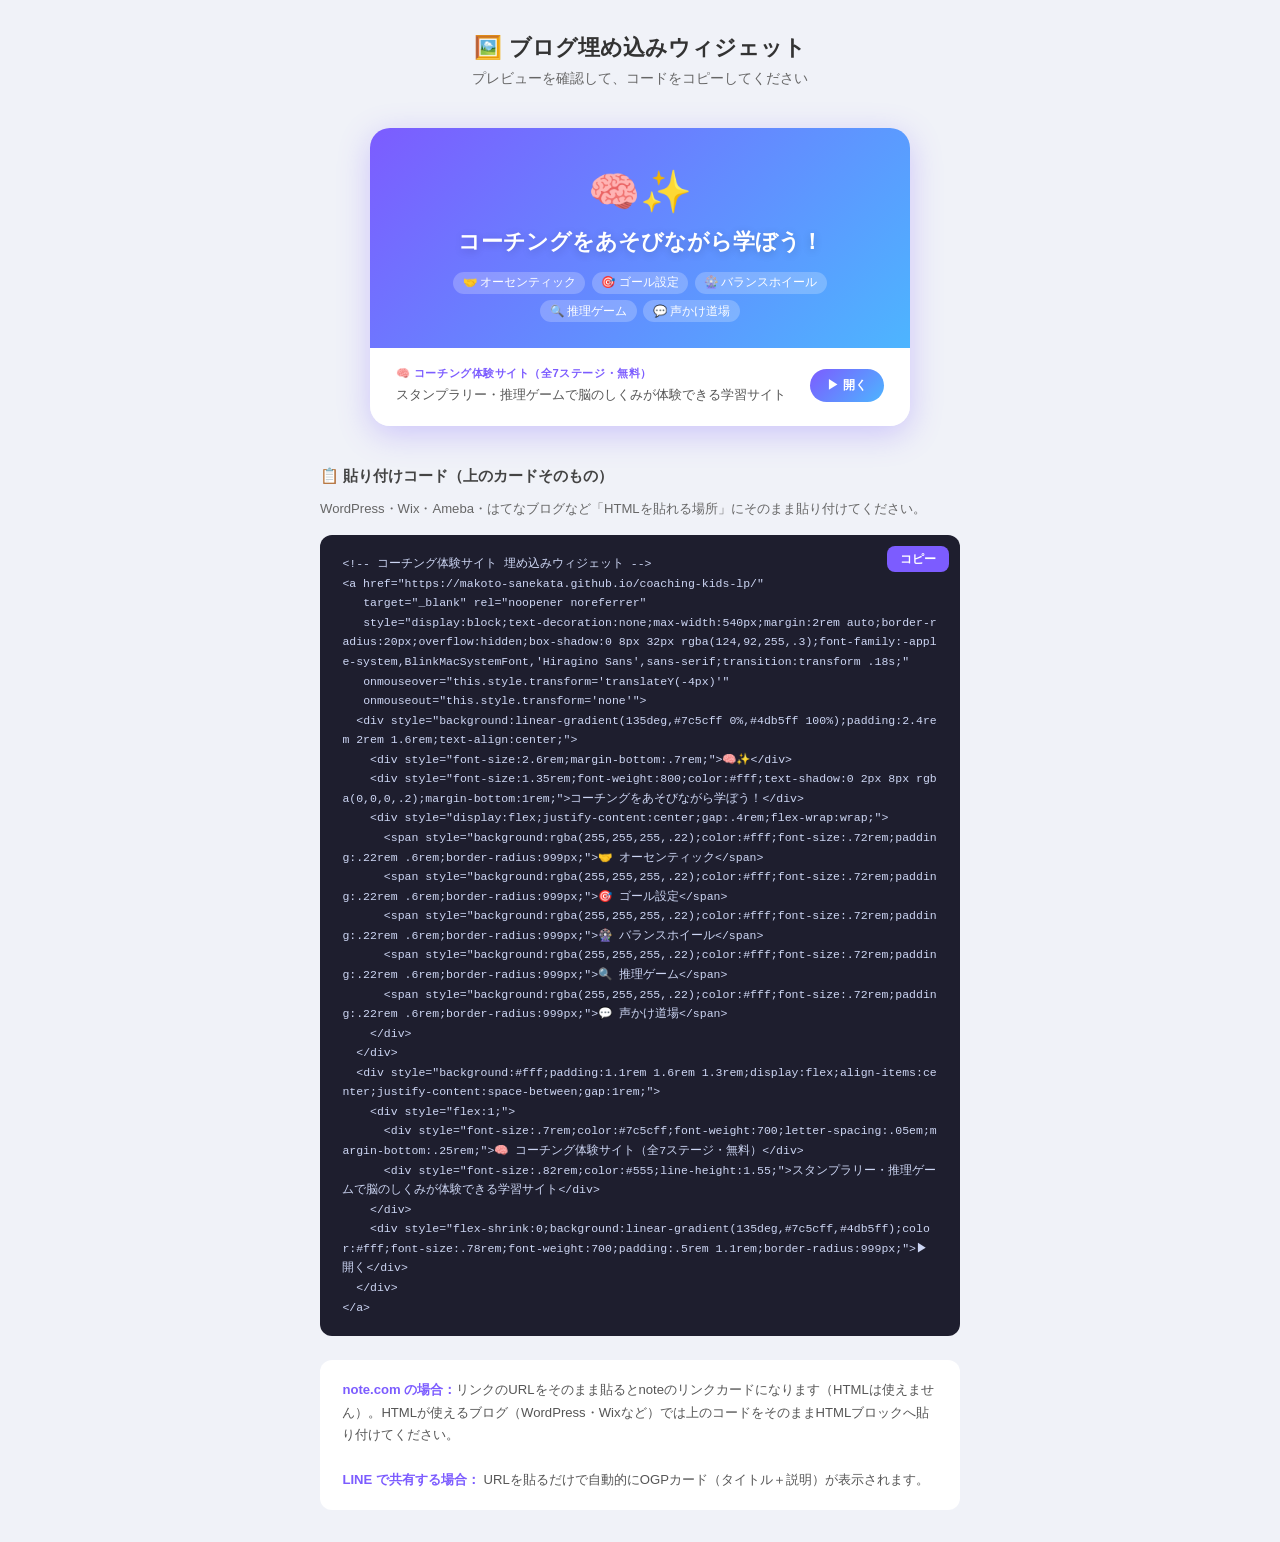
==== embed-preview.html @ ea754f9e "feat: ブログ埋め込みウィジェット プレビュー＆コピーページを追加" ====
<!DOCTYPE html>
<html lang="ja">
<head>
<meta charset="UTF-8">
<meta name="viewport" content="width=device-width, initial-scale=1.0">
<title>埋め込みウィジェット — プレビュー＆コード</title>
<style>
  * { box-sizing: border-box; margin: 0; padding: 0; }
  body {
    font-family: -apple-system, BlinkMacSystemFont, 'Hiragino Sans', sans-serif;
    background: #f0f2f8;
    min-height: 100vh;
    padding: 2rem 1rem;
    color: #333;
  }
  .page-title {
    text-align: center;
    margin-bottom: 2.5rem;
  }
  .page-title h1 { font-size: 1.4rem; margin-bottom: .4rem; }
  .page-title p  { font-size: .9rem; color: #666; }

  /* ===== プレビューカード ===== */
  .widget-card {
    display: block;
    text-decoration: none;
    max-width: 540px;
    margin: 0 auto 2.5rem;
    border-radius: 20px;
    overflow: hidden;
    box-shadow: 0 8px 32px rgba(124,92,255,.3);
    font-family: -apple-system, BlinkMacSystemFont, 'Hiragino Sans', sans-serif;
    transition: transform .18s, box-shadow .18s;
  }
  .widget-card:hover {
    transform: translateY(-4px);
    box-shadow: 0 14px 40px rgba(124,92,255,.4);
  }
  .widget-header {
    background: linear-gradient(135deg, #7c5cff 0%, #4db5ff 100%);
    padding: 2.4rem 2rem 1.6rem;
    text-align: center;
  }
  .widget-header .big-icon { font-size: 2.6rem; margin-bottom: .7rem; }
  .widget-header h2 {
    font-size: 1.35rem;
    font-weight: 800;
    color: #fff;
    text-shadow: 0 2px 8px rgba(0,0,0,.2);
    margin-bottom: 1rem;
  }
  .tag-row {
    display: flex;
    justify-content: center;
    gap: .4rem;
    flex-wrap: wrap;
  }
  .tag {
    background: rgba(255,255,255,.22);
    color: #fff;
    font-size: .72rem;
    padding: .22rem .6rem;
    border-radius: 999px;
  }
  .widget-footer {
    background: #fff;
    padding: 1.1rem 1.6rem 1.3rem;
    display: flex;
    align-items: center;
    justify-content: space-between;
    gap: 1rem;
  }
  .widget-footer .desc { flex: 1; }
  .widget-footer .desc .label {
    font-size: .7rem;
    color: #7c5cff;
    font-weight: 700;
    letter-spacing: .05em;
    margin-bottom: .25rem;
  }
  .widget-footer .desc .body {
    font-size: .82rem;
    color: #555;
    line-height: 1.55;
  }
  .widget-footer .cta-btn {
    flex-shrink: 0;
    background: linear-gradient(135deg, #7c5cff, #4db5ff);
    color: #fff;
    font-size: .78rem;
    font-weight: 700;
    padding: .5rem 1.1rem;
    border-radius: 999px;
    white-space: nowrap;
  }

  /* ===== コードブロック ===== */
  .code-section {
    max-width: 640px;
    margin: 0 auto;
  }
  .code-section h3 {
    font-size: .95rem;
    margin-bottom: .7rem;
    color: #444;
  }
  .code-section p {
    font-size: .82rem;
    color: #666;
    margin-bottom: 1rem;
    line-height: 1.6;
  }
  .code-block {
    background: #1e1e2e;
    border-radius: 12px;
    padding: 1.2rem 1.4rem;
    position: relative;
    overflow: auto;
  }
  .code-block pre {
    font-family: 'SF Mono', 'Fira Code', monospace;
    font-size: .72rem;
    color: #cdd6f4;
    white-space: pre-wrap;
    word-break: break-all;
    line-height: 1.7;
  }
  .copy-btn {
    position: absolute;
    top: .7rem;
    right: .7rem;
    background: #7c5cff;
    color: #fff;
    border: none;
    border-radius: 8px;
    padding: .35rem .8rem;
    font-size: .72rem;
    font-weight: 700;
    cursor: pointer;
    transition: background .15s;
  }
  .copy-btn:hover { background: #5a3fd6; }
  .copy-btn.copied { background: #4dd599; }

  .platform-note {
    max-width: 640px;
    margin: 1.5rem auto 0;
    background: #fff;
    border-radius: 12px;
    padding: 1.2rem 1.4rem;
    font-size: .82rem;
    color: #555;
    line-height: 1.7;
  }
  .platform-note strong { color: #7c5cff; }
</style>
</head>
<body>

<div class="page-title">
  <h1>🖼️ ブログ埋め込みウィジェット</h1>
  <p>プレビューを確認して、コードをコピーしてください</p>
</div>

<!-- ===== プレビュー ===== -->
<a class="widget-card"
   href="https://makoto-sanekata.github.io/coaching-kids-lp/"
   target="_blank" rel="noopener noreferrer">
  <div class="widget-header">
    <div class="big-icon">🧠✨</div>
    <h2>コーチングをあそびながら学ぼう！</h2>
    <div class="tag-row">
      <span class="tag">🤝 オーセンティック</span>
      <span class="tag">🎯 ゴール設定</span>
      <span class="tag">🎡 バランスホイール</span>
      <span class="tag">🔍 推理ゲーム</span>
      <span class="tag">💬 声かけ道場</span>
    </div>
  </div>
  <div class="widget-footer">
    <div class="desc">
      <div class="label">🧠 コーチング体験サイト（全7ステージ・無料）</div>
      <div class="body">スタンプラリー・推理ゲームで脳のしくみが体験できる学習サイト</div>
    </div>
    <div class="cta-btn">▶ 開く</div>
  </div>
</a>

<!-- ===== コードブロック ===== -->
<div class="code-section">
  <h3>📋 貼り付けコード（上のカードそのもの）</h3>
  <p>WordPress・Wix・Ameba・はてなブログなど「HTMLを貼れる場所」にそのまま貼り付けてください。</p>
  <div class="code-block">
    <button class="copy-btn" onclick="copyCode(this)">コピー</button>
    <pre id="snippet">&lt;!-- コーチング体験サイト 埋め込みウィジェット --&gt;
&lt;a href="https://makoto-sanekata.github.io/coaching-kids-lp/"
   target="_blank" rel="noopener noreferrer"
   style="display:block;text-decoration:none;max-width:540px;margin:2rem auto;border-radius:20px;overflow:hidden;box-shadow:0 8px 32px rgba(124,92,255,.3);font-family:-apple-system,BlinkMacSystemFont,'Hiragino Sans',sans-serif;transition:transform .18s;"
   onmouseover="this.style.transform='translateY(-4px)'"
   onmouseout="this.style.transform='none'"&gt;
  &lt;div style="background:linear-gradient(135deg,#7c5cff 0%,#4db5ff 100%);padding:2.4rem 2rem 1.6rem;text-align:center;"&gt;
    &lt;div style="font-size:2.6rem;margin-bottom:.7rem;"&gt;🧠✨&lt;/div&gt;
    &lt;div style="font-size:1.35rem;font-weight:800;color:#fff;text-shadow:0 2px 8px rgba(0,0,0,.2);margin-bottom:1rem;"&gt;コーチングをあそびながら学ぼう！&lt;/div&gt;
    &lt;div style="display:flex;justify-content:center;gap:.4rem;flex-wrap:wrap;"&gt;
      &lt;span style="background:rgba(255,255,255,.22);color:#fff;font-size:.72rem;padding:.22rem .6rem;border-radius:999px;"&gt;🤝 オーセンティック&lt;/span&gt;
      &lt;span style="background:rgba(255,255,255,.22);color:#fff;font-size:.72rem;padding:.22rem .6rem;border-radius:999px;"&gt;🎯 ゴール設定&lt;/span&gt;
      &lt;span style="background:rgba(255,255,255,.22);color:#fff;font-size:.72rem;padding:.22rem .6rem;border-radius:999px;"&gt;🎡 バランスホイール&lt;/span&gt;
      &lt;span style="background:rgba(255,255,255,.22);color:#fff;font-size:.72rem;padding:.22rem .6rem;border-radius:999px;"&gt;🔍 推理ゲーム&lt;/span&gt;
      &lt;span style="background:rgba(255,255,255,.22);color:#fff;font-size:.72rem;padding:.22rem .6rem;border-radius:999px;"&gt;💬 声かけ道場&lt;/span&gt;
    &lt;/div&gt;
  &lt;/div&gt;
  &lt;div style="background:#fff;padding:1.1rem 1.6rem 1.3rem;display:flex;align-items:center;justify-content:space-between;gap:1rem;"&gt;
    &lt;div style="flex:1;"&gt;
      &lt;div style="font-size:.7rem;color:#7c5cff;font-weight:700;letter-spacing:.05em;margin-bottom:.25rem;"&gt;🧠 コーチング体験サイト（全7ステージ・無料）&lt;/div&gt;
      &lt;div style="font-size:.82rem;color:#555;line-height:1.55;"&gt;スタンプラリー・推理ゲームで脳のしくみが体験できる学習サイト&lt;/div&gt;
    &lt;/div&gt;
    &lt;div style="flex-shrink:0;background:linear-gradient(135deg,#7c5cff,#4db5ff);color:#fff;font-size:.78rem;font-weight:700;padding:.5rem 1.1rem;border-radius:999px;"&gt;▶ 開く&lt;/div&gt;
  &lt;/div&gt;
&lt;/a&gt;</pre>
  </div>

  <div class="platform-note">
    <strong>note.com の場合：</strong>リンクのURLをそのまま貼るとnoteのリンクカードになります（HTMLは使えません）。HTMLが使えるブログ（WordPress・Wixなど）では上のコードをそのままHTMLブロックへ貼り付けてください。<br><br>
    <strong>LINE で共有する場合：</strong> URLを貼るだけで自動的にOGPカード（タイトル＋説明）が表示されます。
  </div>
</div>

<script>
function copyCode(btn) {
  const text = document.getElementById('snippet').innerText;
  navigator.clipboard.writeText(text).then(function() {
    btn.textContent = 'コピー完了！';
    btn.classList.add('copied');
    setTimeout(function() {
      btn.textContent = 'コピー';
      btn.classList.remove('copied');
    }, 2000);
  });
}
</script>
</body>
</html>
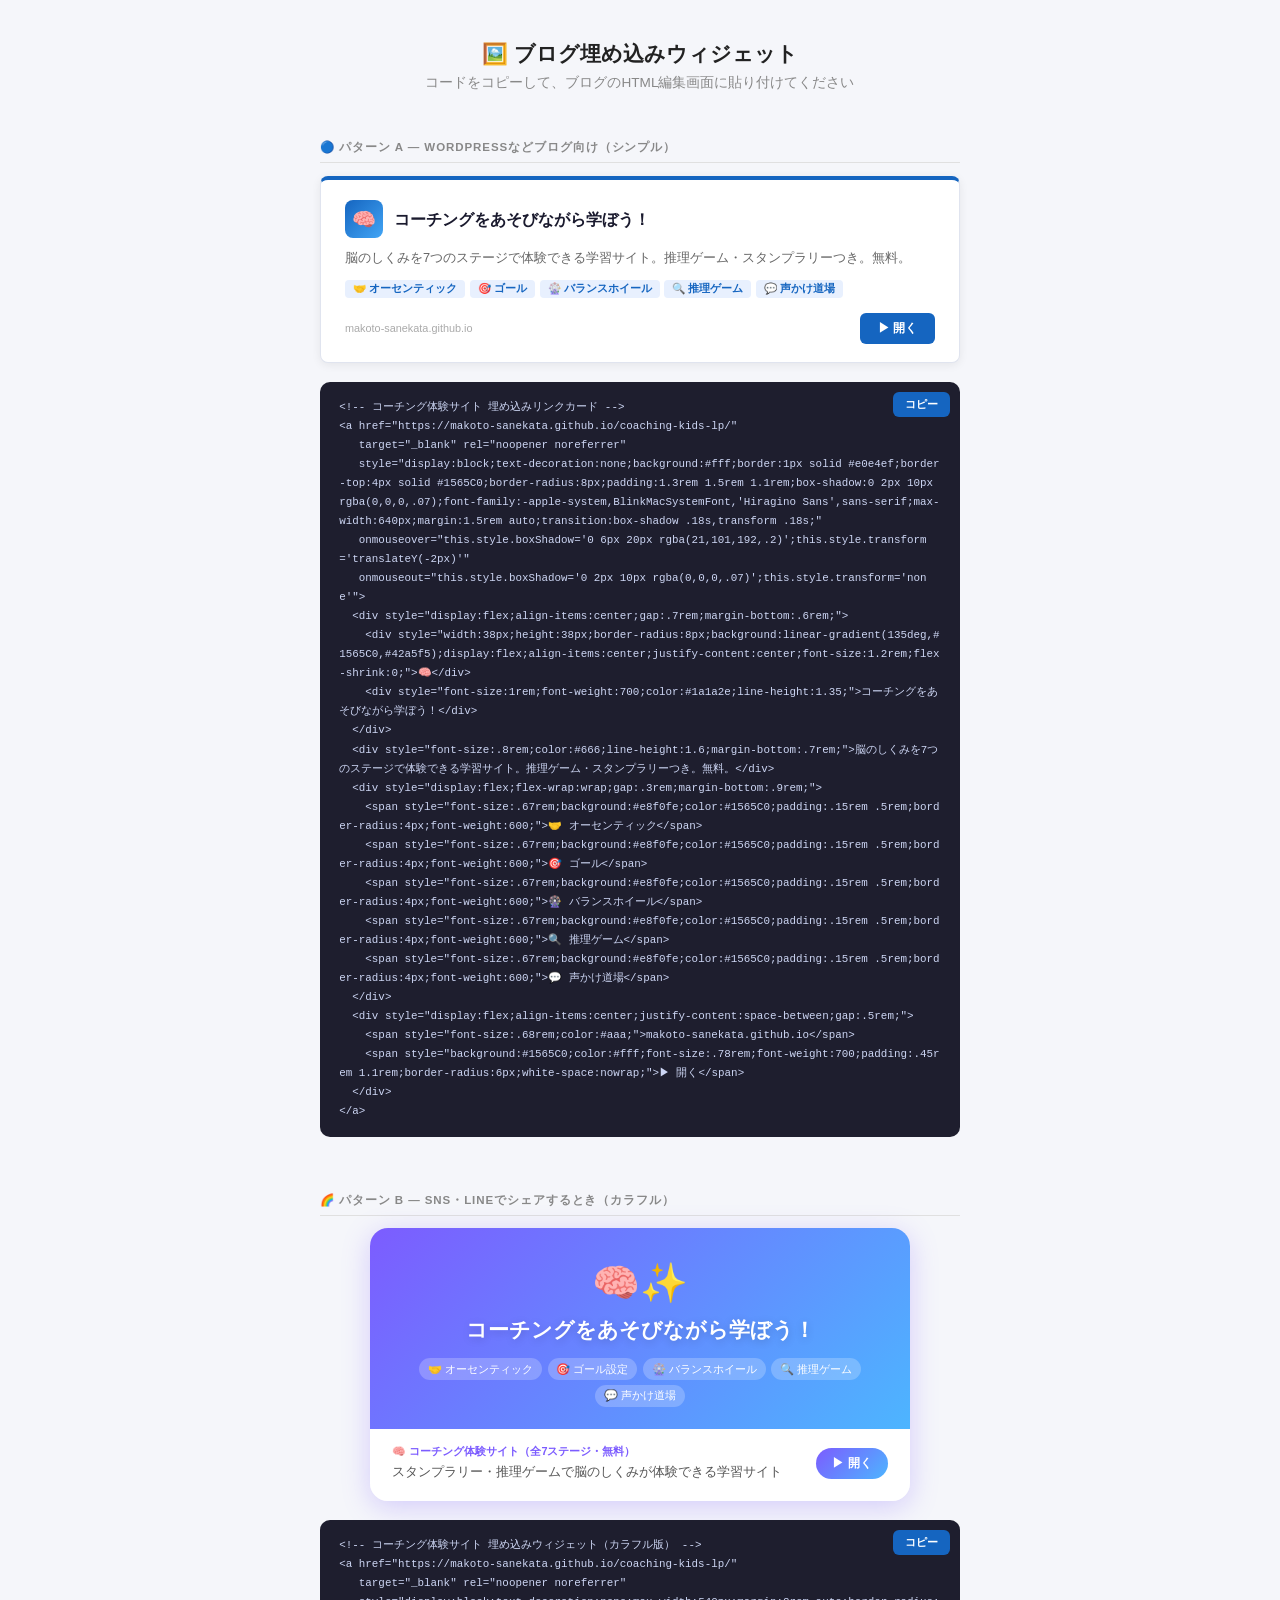
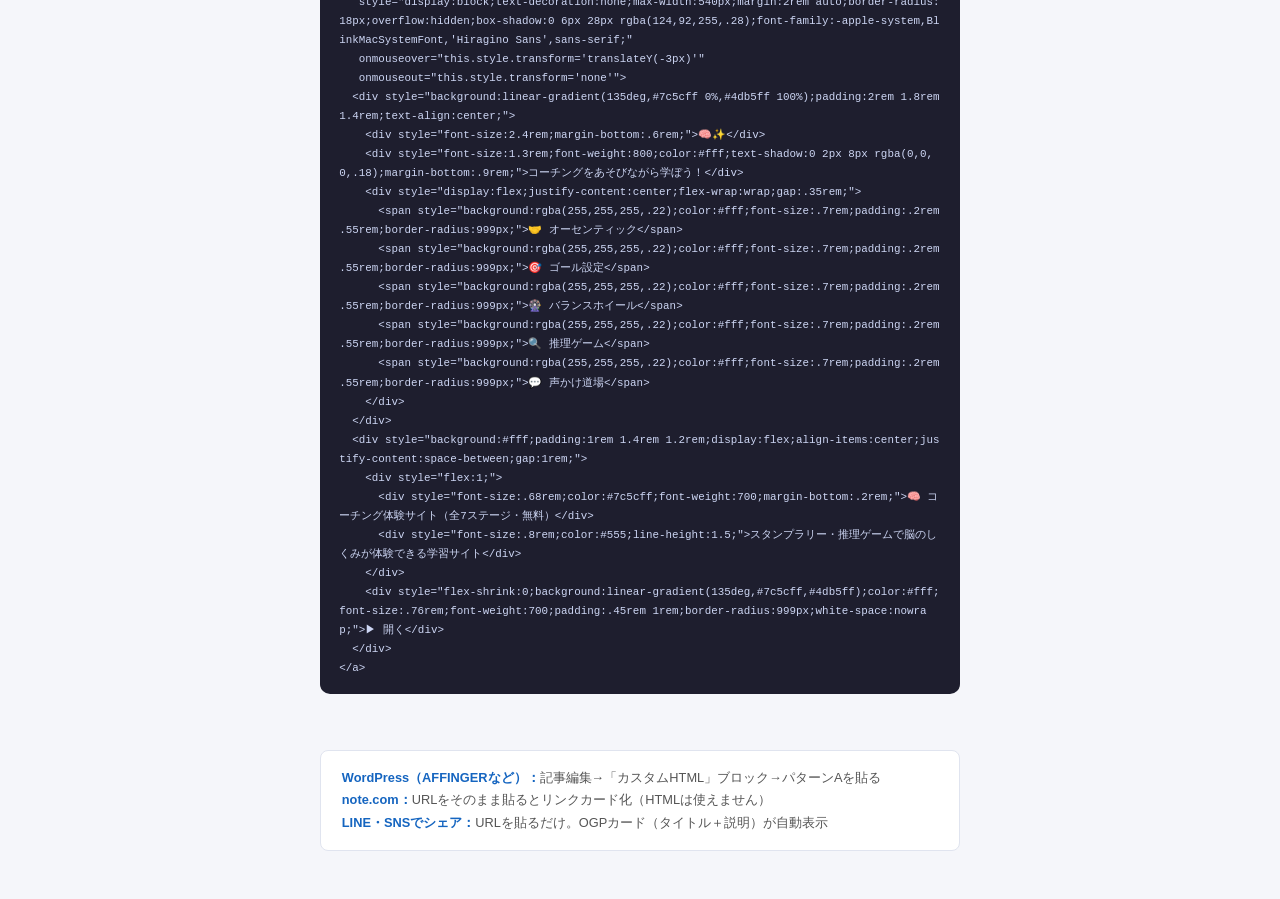
==== commit fd808aee: "fix: 埋め込みカードをブログ向け縦積みレイアウトに修正・2パターン対応" ====
--- a/embed-preview.html
+++ b/embed-preview.html
@@ -7,233 +7,339 @@
 <style>
   * { box-sizing: border-box; margin: 0; padding: 0; }
   body {
-    font-family: -apple-system, BlinkMacSystemFont, 'Hiragino Sans', sans-serif;
-    background: #f0f2f8;
+    font-family: -apple-system, BlinkMacSystemFont, 'Hiragino Sans', 'Yu Gothic', sans-serif;
+    background: #f5f6fa;
     min-height: 100vh;
-    padding: 2rem 1rem;
+    padding: 2.5rem 1rem 3rem;
     color: #333;
   }
-  .page-title {
-    text-align: center;
-    margin-bottom: 2.5rem;
-  }
-  .page-title h1 { font-size: 1.4rem; margin-bottom: .4rem; }
-  .page-title p  { font-size: .9rem; color: #666; }
-
-  /* ===== プレビューカード ===== */
-  .widget-card {
-    display: block;
-    text-decoration: none;
-    max-width: 540px;
-    margin: 0 auto 2.5rem;
-    border-radius: 20px;
-    overflow: hidden;
-    box-shadow: 0 8px 32px rgba(124,92,255,.3);
-    font-family: -apple-system, BlinkMacSystemFont, 'Hiragino Sans', sans-serif;
-    transition: transform .18s, box-shadow .18s;
-  }
-  .widget-card:hover {
-    transform: translateY(-4px);
-    box-shadow: 0 14px 40px rgba(124,92,255,.4);
-  }
-  .widget-header {
-    background: linear-gradient(135deg, #7c5cff 0%, #4db5ff 100%);
-    padding: 2.4rem 2rem 1.6rem;
-    text-align: center;
-  }
-  .widget-header .big-icon { font-size: 2.6rem; margin-bottom: .7rem; }
-  .widget-header h2 {
-    font-size: 1.35rem;
-    font-weight: 800;
-    color: #fff;
-    text-shadow: 0 2px 8px rgba(0,0,0,.2);
-    margin-bottom: 1rem;
-  }
-  .tag-row {
-    display: flex;
-    justify-content: center;
-    gap: .4rem;
-    flex-wrap: wrap;
-  }
-  .tag {
-    background: rgba(255,255,255,.22);
-    color: #fff;
-    font-size: .72rem;
-    padding: .22rem .6rem;
-    border-radius: 999px;
-  }
-  .widget-footer {
-    background: #fff;
-    padding: 1.1rem 1.6rem 1.3rem;
-    display: flex;
-    align-items: center;
-    justify-content: space-between;
-    gap: 1rem;
-  }
-  .widget-footer .desc { flex: 1; }
-  .widget-footer .desc .label {
-    font-size: .7rem;
-    color: #7c5cff;
-    font-weight: 700;
-    letter-spacing: .05em;
-    margin-bottom: .25rem;
-  }
-  .widget-footer .desc .body {
-    font-size: .82rem;
-    color: #555;
-    line-height: 1.55;
-  }
-  .widget-footer .cta-btn {
-    flex-shrink: 0;
-    background: linear-gradient(135deg, #7c5cff, #4db5ff);
-    color: #fff;
-    font-size: .78rem;
-    font-weight: 700;
-    padding: .5rem 1.1rem;
-    border-radius: 999px;
-    white-space: nowrap;
-  }
-
-  /* ===== コードブロック ===== */
-  .code-section {
-    max-width: 640px;
-    margin: 0 auto;
-  }
-  .code-section h3 {
-    font-size: .95rem;
-    margin-bottom: .7rem;
-    color: #444;
-  }
-  .code-section p {
-    font-size: .82rem;
-    color: #666;
-    margin-bottom: 1rem;
-    line-height: 1.6;
-  }
-  .code-block {
-    background: #1e1e2e;
-    border-radius: 12px;
-    padding: 1.2rem 1.4rem;
-    position: relative;
-    overflow: auto;
-  }
-  .code-block pre {
-    font-family: 'SF Mono', 'Fira Code', monospace;
-    font-size: .72rem;
-    color: #cdd6f4;
-    white-space: pre-wrap;
-    word-break: break-all;
-    line-height: 1.7;
+  h1 { text-align:center; font-size:1.3rem; margin-bottom:.4rem; color:#222; }
+  .subtitle { text-align:center; font-size:.85rem; color:#888; margin-bottom:3rem; }
+
+  /* ===== セクション ===== */
+  .section { max-width:640px; margin:0 auto 3.5rem; }
+  .section-label {
+    font-size:.72rem;
+    font-weight:700;
+    letter-spacing:.08em;
+    color:#888;
+    text-transform:uppercase;
+    margin-bottom:.8rem;
+    padding-bottom:.4rem;
+    border-bottom:1px solid #e0e0e0;
+  }
+
+  /* ===== 共通コードブロック ===== */
+  .code-wrap {
+    background:#1e1e2e;
+    border-radius:10px;
+    padding:1rem 1.2rem;
+    position:relative;
+    overflow:auto;
+    margin-top:1.2rem;
+  }
+  .code-wrap pre {
+    font-family:'SF Mono','Fira Code',monospace;
+    font-size:.68rem;
+    color:#cdd6f4;
+    white-space:pre-wrap;
+    word-break:break-all;
+    line-height:1.75;
   }
   .copy-btn {
-    position: absolute;
-    top: .7rem;
-    right: .7rem;
-    background: #7c5cff;
-    color: #fff;
-    border: none;
-    border-radius: 8px;
-    padding: .35rem .8rem;
-    font-size: .72rem;
-    font-weight: 700;
-    cursor: pointer;
-    transition: background .15s;
-  }
-  .copy-btn:hover { background: #5a3fd6; }
-  .copy-btn.copied { background: #4dd599; }
-
-  .platform-note {
-    max-width: 640px;
-    margin: 1.5rem auto 0;
-    background: #fff;
-    border-radius: 12px;
-    padding: 1.2rem 1.4rem;
-    font-size: .82rem;
-    color: #555;
-    line-height: 1.7;
-  }
-  .platform-note strong { color: #7c5cff; }
+    position:absolute;
+    top:.65rem;
+    right:.65rem;
+    background:#1565C0;
+    color:#fff;
+    border:none;
+    border-radius:6px;
+    padding:.3rem .75rem;
+    font-size:.7rem;
+    font-weight:700;
+    cursor:pointer;
+  }
+  .copy-btn.ok { background:#2e7d32; }
+
+  /* ===== バリアント A — ブログ向け（青・シンプル） ===== */
+  .card-a {
+    display:block;
+    text-decoration:none;
+    background:#fff;
+    border:1px solid #e0e4ef;
+    border-top:4px solid #1565C0;
+    border-radius:8px;
+    padding:1.3rem 1.5rem 1.1rem;
+    box-shadow:0 2px 10px rgba(0,0,0,.07);
+    transition:box-shadow .18s, transform .18s;
+  }
+  .card-a:hover { box-shadow:0 6px 20px rgba(21,101,192,.2); transform:translateY(-2px); }
+  .card-a .head {
+    display:flex;
+    align-items:center;
+    gap:.7rem;
+    margin-bottom:.6rem;
+  }
+  .card-a .head .icon-box {
+    width:38px; height:38px;
+    border-radius:8px;
+    background:linear-gradient(135deg,#1565C0,#42a5f5);
+    display:flex; align-items:center; justify-content:center;
+    font-size:1.2rem;
+    flex-shrink:0;
+  }
+  .card-a .head .ttl {
+    font-size:1rem;
+    font-weight:700;
+    color:#1a1a2e;
+    line-height:1.35;
+  }
+  .card-a .desc {
+    font-size:.8rem;
+    color:#666;
+    line-height:1.6;
+    margin-bottom:.7rem;
+  }
+  .card-a .tags {
+    display:flex;
+    flex-wrap:wrap;
+    gap:.3rem;
+    margin-bottom:.9rem;
+  }
+  .card-a .tags span {
+    font-size:.67rem;
+    background:#e8f0fe;
+    color:#1565C0;
+    padding:.15rem .5rem;
+    border-radius:4px;
+    font-weight:600;
+  }
+  .card-a .footer-row {
+    display:flex;
+    align-items:center;
+    justify-content:space-between;
+    gap:.5rem;
+  }
+  .card-a .footer-row .domain {
+    font-size:.68rem;
+    color:#aaa;
+  }
+  .card-a .btn-a {
+    background:#1565C0;
+    color:#fff;
+    font-size:.78rem;
+    font-weight:700;
+    padding:.45rem 1.1rem;
+    border-radius:6px;
+    white-space:nowrap;
+  }
+
+  /* ===== バリアント B — SNS・LINE向け（カラフル） ===== */
+  .card-b {
+    display:block;
+    text-decoration:none;
+    max-width:540px;
+    margin:0 auto;
+    border-radius:18px;
+    overflow:hidden;
+    box-shadow:0 6px 28px rgba(124,92,255,.28);
+    transition:transform .18s, box-shadow .18s;
+  }
+  .card-b:hover { transform:translateY(-3px); box-shadow:0 12px 36px rgba(124,92,255,.38); }
+  .card-b .bh {
+    background:linear-gradient(135deg,#7c5cff 0%,#4db5ff 100%);
+    padding:2rem 1.8rem 1.4rem;
+    text-align:center;
+  }
+  .card-b .bh .big { font-size:2.4rem; margin-bottom:.6rem; }
+  .card-b .bh .btitle {
+    font-size:1.3rem;
+    font-weight:800;
+    color:#fff;
+    text-shadow:0 2px 8px rgba(0,0,0,.18);
+    margin-bottom:.9rem;
+  }
+  .card-b .bh .btags {
+    display:flex; justify-content:center; flex-wrap:wrap; gap:.35rem;
+  }
+  .card-b .bh .btags span {
+    background:rgba(255,255,255,.22);
+    color:#fff;
+    font-size:.7rem;
+    padding:.2rem .55rem;
+    border-radius:999px;
+  }
+  .card-b .bf {
+    background:#fff;
+    padding:1rem 1.4rem 1.2rem;
+    display:flex;
+    align-items:center;
+    justify-content:space-between;
+    gap:1rem;
+  }
+  .card-b .bf .bd { flex:1; }
+  .card-b .bf .bd .bl { font-size:.68rem; color:#7c5cff; font-weight:700; margin-bottom:.2rem; }
+  .card-b .bf .bd .bb { font-size:.8rem; color:#555; line-height:1.5; }
+  .card-b .bf .btn-b {
+    flex-shrink:0;
+    background:linear-gradient(135deg,#7c5cff,#4db5ff);
+    color:#fff;
+    font-size:.76rem;
+    font-weight:700;
+    padding:.45rem 1rem;
+    border-radius:999px;
+    white-space:nowrap;
+  }
+
+  .note-box {
+    max-width:640px;
+    margin:0 auto;
+    background:#fff;
+    border:1px solid #e0e4ef;
+    border-radius:8px;
+    padding:1rem 1.3rem;
+    font-size:.8rem;
+    color:#555;
+    line-height:1.75;
+  }
+  .note-box strong { color:#1565C0; }
 </style>
 </head>
 <body>
 
-<div class="page-title">
-  <h1>🖼️ ブログ埋め込みウィジェット</h1>
-  <p>プレビューを確認して、コードをコピーしてください</p>
-</div>
-
-<!-- ===== プレビュー ===== -->
-<a class="widget-card"
-   href="https://makoto-sanekata.github.io/coaching-kids-lp/"
-   target="_blank" rel="noopener noreferrer">
-  <div class="widget-header">
-    <div class="big-icon">🧠✨</div>
-    <h2>コーチングをあそびながら学ぼう！</h2>
-    <div class="tag-row">
-      <span class="tag">🤝 オーセンティック</span>
-      <span class="tag">🎯 ゴール設定</span>
-      <span class="tag">🎡 バランスホイール</span>
-      <span class="tag">🔍 推理ゲーム</span>
-      <span class="tag">💬 声かけ道場</span>
-    </div>
-  </div>
-  <div class="widget-footer">
-    <div class="desc">
-      <div class="label">🧠 コーチング体験サイト（全7ステージ・無料）</div>
-      <div class="body">スタンプラリー・推理ゲームで脳のしくみが体験できる学習サイト</div>
-    </div>
-    <div class="cta-btn">▶ 開く</div>
-  </div>
-</a>
-
-<!-- ===== コードブロック ===== -->
-<div class="code-section">
-  <h3>📋 貼り付けコード（上のカードそのもの）</h3>
-  <p>WordPress・Wix・Ameba・はてなブログなど「HTMLを貼れる場所」にそのまま貼り付けてください。</p>
-  <div class="code-block">
-    <button class="copy-btn" onclick="copyCode(this)">コピー</button>
-    <pre id="snippet">&lt;!-- コーチング体験サイト 埋め込みウィジェット --&gt;
+<h1>🖼️ ブログ埋め込みウィジェット</h1>
+<p class="subtitle">コードをコピーして、ブログのHTML編集画面に貼り付けてください</p>
+
+<!-- ======================================================
+     バリアント A — ブログ向け（青・シンプル）
+     ====================================================== -->
+<div class="section">
+  <div class="section-label">🔵 パターン A ― WordPressなどブログ向け（シンプル）</div>
+
+  <a class="card-a"
+     href="https://makoto-sanekata.github.io/coaching-kids-lp/"
+     target="_blank" rel="noopener noreferrer">
+    <div class="head">
+      <div class="icon-box">🧠</div>
+      <div class="ttl">コーチングをあそびながら学ぼう！</div>
+    </div>
+    <div class="desc">脳のしくみを7つのステージで体験できる学習サイト。推理ゲーム・スタンプラリーつき。無料。</div>
+    <div class="tags">
+      <span>🤝 オーセンティック</span>
+      <span>🎯 ゴール</span>
+      <span>🎡 バランスホイール</span>
+      <span>🔍 推理ゲーム</span>
+      <span>💬 声かけ道場</span>
+    </div>
+    <div class="footer-row">
+      <span class="domain">makoto-sanekata.github.io</span>
+      <span class="btn-a">▶ 開く</span>
+    </div>
+  </a>
+
+  <div class="code-wrap">
+    <button class="copy-btn" onclick="copyCode('codeA',this)">コピー</button>
+    <pre id="codeA">&lt;!-- コーチング体験サイト 埋め込みリンクカード --&gt;
 &lt;a href="https://makoto-sanekata.github.io/coaching-kids-lp/"
    target="_blank" rel="noopener noreferrer"
-   style="display:block;text-decoration:none;max-width:540px;margin:2rem auto;border-radius:20px;overflow:hidden;box-shadow:0 8px 32px rgba(124,92,255,.3);font-family:-apple-system,BlinkMacSystemFont,'Hiragino Sans',sans-serif;transition:transform .18s;"
-   onmouseover="this.style.transform='translateY(-4px)'"
-   onmouseout="this.style.transform='none'"&gt;
-  &lt;div style="background:linear-gradient(135deg,#7c5cff 0%,#4db5ff 100%);padding:2.4rem 2rem 1.6rem;text-align:center;"&gt;
-    &lt;div style="font-size:2.6rem;margin-bottom:.7rem;"&gt;🧠✨&lt;/div&gt;
-    &lt;div style="font-size:1.35rem;font-weight:800;color:#fff;text-shadow:0 2px 8px rgba(0,0,0,.2);margin-bottom:1rem;"&gt;コーチングをあそびながら学ぼう！&lt;/div&gt;
-    &lt;div style="display:flex;justify-content:center;gap:.4rem;flex-wrap:wrap;"&gt;
-      &lt;span style="background:rgba(255,255,255,.22);color:#fff;font-size:.72rem;padding:.22rem .6rem;border-radius:999px;"&gt;🤝 オーセンティック&lt;/span&gt;
-      &lt;span style="background:rgba(255,255,255,.22);color:#fff;font-size:.72rem;padding:.22rem .6rem;border-radius:999px;"&gt;🎯 ゴール設定&lt;/span&gt;
-      &lt;span style="background:rgba(255,255,255,.22);color:#fff;font-size:.72rem;padding:.22rem .6rem;border-radius:999px;"&gt;🎡 バランスホイール&lt;/span&gt;
-      &lt;span style="background:rgba(255,255,255,.22);color:#fff;font-size:.72rem;padding:.22rem .6rem;border-radius:999px;"&gt;🔍 推理ゲーム&lt;/span&gt;
-      &lt;span style="background:rgba(255,255,255,.22);color:#fff;font-size:.72rem;padding:.22rem .6rem;border-radius:999px;"&gt;💬 声かけ道場&lt;/span&gt;
-    &lt;/div&gt;
-  &lt;/div&gt;
-  &lt;div style="background:#fff;padding:1.1rem 1.6rem 1.3rem;display:flex;align-items:center;justify-content:space-between;gap:1rem;"&gt;
-    &lt;div style="flex:1;"&gt;
-      &lt;div style="font-size:.7rem;color:#7c5cff;font-weight:700;letter-spacing:.05em;margin-bottom:.25rem;"&gt;🧠 コーチング体験サイト（全7ステージ・無料）&lt;/div&gt;
-      &lt;div style="font-size:.82rem;color:#555;line-height:1.55;"&gt;スタンプラリー・推理ゲームで脳のしくみが体験できる学習サイト&lt;/div&gt;
-    &lt;/div&gt;
-    &lt;div style="flex-shrink:0;background:linear-gradient(135deg,#7c5cff,#4db5ff);color:#fff;font-size:.78rem;font-weight:700;padding:.5rem 1.1rem;border-radius:999px;"&gt;▶ 開く&lt;/div&gt;
+   style="display:block;text-decoration:none;background:#fff;border:1px solid #e0e4ef;border-top:4px solid #1565C0;border-radius:8px;padding:1.3rem 1.5rem 1.1rem;box-shadow:0 2px 10px rgba(0,0,0,.07);font-family:-apple-system,BlinkMacSystemFont,'Hiragino Sans',sans-serif;max-width:640px;margin:1.5rem auto;transition:box-shadow .18s,transform .18s;"
+   onmouseover="this.style.boxShadow='0 6px 20px rgba(21,101,192,.2)';this.style.transform='translateY(-2px)'"
+   onmouseout="this.style.boxShadow='0 2px 10px rgba(0,0,0,.07)';this.style.transform='none'"&gt;
+  &lt;div style="display:flex;align-items:center;gap:.7rem;margin-bottom:.6rem;"&gt;
+    &lt;div style="width:38px;height:38px;border-radius:8px;background:linear-gradient(135deg,#1565C0,#42a5f5);display:flex;align-items:center;justify-content:center;font-size:1.2rem;flex-shrink:0;"&gt;🧠&lt;/div&gt;
+    &lt;div style="font-size:1rem;font-weight:700;color:#1a1a2e;line-height:1.35;"&gt;コーチングをあそびながら学ぼう！&lt;/div&gt;
+  &lt;/div&gt;
+  &lt;div style="font-size:.8rem;color:#666;line-height:1.6;margin-bottom:.7rem;"&gt;脳のしくみを7つのステージで体験できる学習サイト。推理ゲーム・スタンプラリーつき。無料。&lt;/div&gt;
+  &lt;div style="display:flex;flex-wrap:wrap;gap:.3rem;margin-bottom:.9rem;"&gt;
+    &lt;span style="font-size:.67rem;background:#e8f0fe;color:#1565C0;padding:.15rem .5rem;border-radius:4px;font-weight:600;"&gt;🤝 オーセンティック&lt;/span&gt;
+    &lt;span style="font-size:.67rem;background:#e8f0fe;color:#1565C0;padding:.15rem .5rem;border-radius:4px;font-weight:600;"&gt;🎯 ゴール&lt;/span&gt;
+    &lt;span style="font-size:.67rem;background:#e8f0fe;color:#1565C0;padding:.15rem .5rem;border-radius:4px;font-weight:600;"&gt;🎡 バランスホイール&lt;/span&gt;
+    &lt;span style="font-size:.67rem;background:#e8f0fe;color:#1565C0;padding:.15rem .5rem;border-radius:4px;font-weight:600;"&gt;🔍 推理ゲーム&lt;/span&gt;
+    &lt;span style="font-size:.67rem;background:#e8f0fe;color:#1565C0;padding:.15rem .5rem;border-radius:4px;font-weight:600;"&gt;💬 声かけ道場&lt;/span&gt;
+  &lt;/div&gt;
+  &lt;div style="display:flex;align-items:center;justify-content:space-between;gap:.5rem;"&gt;
+    &lt;span style="font-size:.68rem;color:#aaa;"&gt;makoto-sanekata.github.io&lt;/span&gt;
+    &lt;span style="background:#1565C0;color:#fff;font-size:.78rem;font-weight:700;padding:.45rem 1.1rem;border-radius:6px;white-space:nowrap;"&gt;▶ 開く&lt;/span&gt;
   &lt;/div&gt;
 &lt;/a&gt;</pre>
   </div>
-
-  <div class="platform-note">
-    <strong>note.com の場合：</strong>リンクのURLをそのまま貼るとnoteのリンクカードになります（HTMLは使えません）。HTMLが使えるブログ（WordPress・Wixなど）では上のコードをそのままHTMLブロックへ貼り付けてください。<br><br>
-    <strong>LINE で共有する場合：</strong> URLを貼るだけで自動的にOGPカード（タイトル＋説明）が表示されます。
+</div>
+
+<!-- ======================================================
+     バリアント B — SNS・LINE向け（カラフル）
+     ====================================================== -->
+<div class="section">
+  <div class="section-label">🌈 パターン B ― SNS・LINEでシェアするとき（カラフル）</div>
+
+  <a class="card-b"
+     href="https://makoto-sanekata.github.io/coaching-kids-lp/"
+     target="_blank" rel="noopener noreferrer">
+    <div class="bh">
+      <div class="big">🧠✨</div>
+      <div class="btitle">コーチングをあそびながら学ぼう！</div>
+      <div class="btags">
+        <span>🤝 オーセンティック</span>
+        <span>🎯 ゴール設定</span>
+        <span>🎡 バランスホイール</span>
+        <span>🔍 推理ゲーム</span>
+        <span>💬 声かけ道場</span>
+      </div>
+    </div>
+    <div class="bf">
+      <div class="bd">
+        <div class="bl">🧠 コーチング体験サイト（全7ステージ・無料）</div>
+        <div class="bb">スタンプラリー・推理ゲームで脳のしくみが体験できる学習サイト</div>
+      </div>
+      <div class="btn-b">▶ 開く</div>
+    </div>
+  </a>
+
+  <div class="code-wrap">
+    <button class="copy-btn" onclick="copyCode('codeB',this)">コピー</button>
+    <pre id="codeB">&lt;!-- コーチング体験サイト 埋め込みウィジェット（カラフル版） --&gt;
+&lt;a href="https://makoto-sanekata.github.io/coaching-kids-lp/"
+   target="_blank" rel="noopener noreferrer"
+   style="display:block;text-decoration:none;max-width:540px;margin:2rem auto;border-radius:18px;overflow:hidden;box-shadow:0 6px 28px rgba(124,92,255,.28);font-family:-apple-system,BlinkMacSystemFont,'Hiragino Sans',sans-serif;"
+   onmouseover="this.style.transform='translateY(-3px)'"
+   onmouseout="this.style.transform='none'"&gt;
+  &lt;div style="background:linear-gradient(135deg,#7c5cff 0%,#4db5ff 100%);padding:2rem 1.8rem 1.4rem;text-align:center;"&gt;
+    &lt;div style="font-size:2.4rem;margin-bottom:.6rem;"&gt;🧠✨&lt;/div&gt;
+    &lt;div style="font-size:1.3rem;font-weight:800;color:#fff;text-shadow:0 2px 8px rgba(0,0,0,.18);margin-bottom:.9rem;"&gt;コーチングをあそびながら学ぼう！&lt;/div&gt;
+    &lt;div style="display:flex;justify-content:center;flex-wrap:wrap;gap:.35rem;"&gt;
+      &lt;span style="background:rgba(255,255,255,.22);color:#fff;font-size:.7rem;padding:.2rem .55rem;border-radius:999px;"&gt;🤝 オーセンティック&lt;/span&gt;
+      &lt;span style="background:rgba(255,255,255,.22);color:#fff;font-size:.7rem;padding:.2rem .55rem;border-radius:999px;"&gt;🎯 ゴール設定&lt;/span&gt;
+      &lt;span style="background:rgba(255,255,255,.22);color:#fff;font-size:.7rem;padding:.2rem .55rem;border-radius:999px;"&gt;🎡 バランスホイール&lt;/span&gt;
+      &lt;span style="background:rgba(255,255,255,.22);color:#fff;font-size:.7rem;padding:.2rem .55rem;border-radius:999px;"&gt;🔍 推理ゲーム&lt;/span&gt;
+      &lt;span style="background:rgba(255,255,255,.22);color:#fff;font-size:.7rem;padding:.2rem .55rem;border-radius:999px;"&gt;💬 声かけ道場&lt;/span&gt;
+    &lt;/div&gt;
+  &lt;/div&gt;
+  &lt;div style="background:#fff;padding:1rem 1.4rem 1.2rem;display:flex;align-items:center;justify-content:space-between;gap:1rem;"&gt;
+    &lt;div style="flex:1;"&gt;
+      &lt;div style="font-size:.68rem;color:#7c5cff;font-weight:700;margin-bottom:.2rem;"&gt;🧠 コーチング体験サイト（全7ステージ・無料）&lt;/div&gt;
+      &lt;div style="font-size:.8rem;color:#555;line-height:1.5;"&gt;スタンプラリー・推理ゲームで脳のしくみが体験できる学習サイト&lt;/div&gt;
+    &lt;/div&gt;
+    &lt;div style="flex-shrink:0;background:linear-gradient(135deg,#7c5cff,#4db5ff);color:#fff;font-size:.76rem;font-weight:700;padding:.45rem 1rem;border-radius:999px;white-space:nowrap;"&gt;▶ 開く&lt;/div&gt;
+  &lt;/div&gt;
+&lt;/a&gt;</pre>
   </div>
 </div>
 
+<!-- ===== プラットフォームメモ ===== -->
+<div class="note-box">
+  <strong>WordPress（AFFINGERなど）：</strong>記事編集→「カスタムHTML」ブロック→パターンAを貼る<br>
+  <strong>note.com：</strong>URLをそのまま貼るとリンクカード化（HTMLは使えません）<br>
+  <strong>LINE・SNSでシェア：</strong>URLを貼るだけ。OGPカード（タイトル＋説明）が自動表示
+</div>
+
 <script>
-function copyCode(btn) {
-  const text = document.getElementById('snippet').innerText;
+function copyCode(id, btn) {
+  const text = document.getElementById(id).innerText;
   navigator.clipboard.writeText(text).then(function() {
-    btn.textContent = 'コピー完了！';
-    btn.classList.add('copied');
+    btn.textContent = '完了！';
+    btn.classList.add('ok');
     setTimeout(function() {
       btn.textContent = 'コピー';
-      btn.classList.remove('copied');
+      btn.classList.remove('ok');
     }, 2000);
   });
 }
